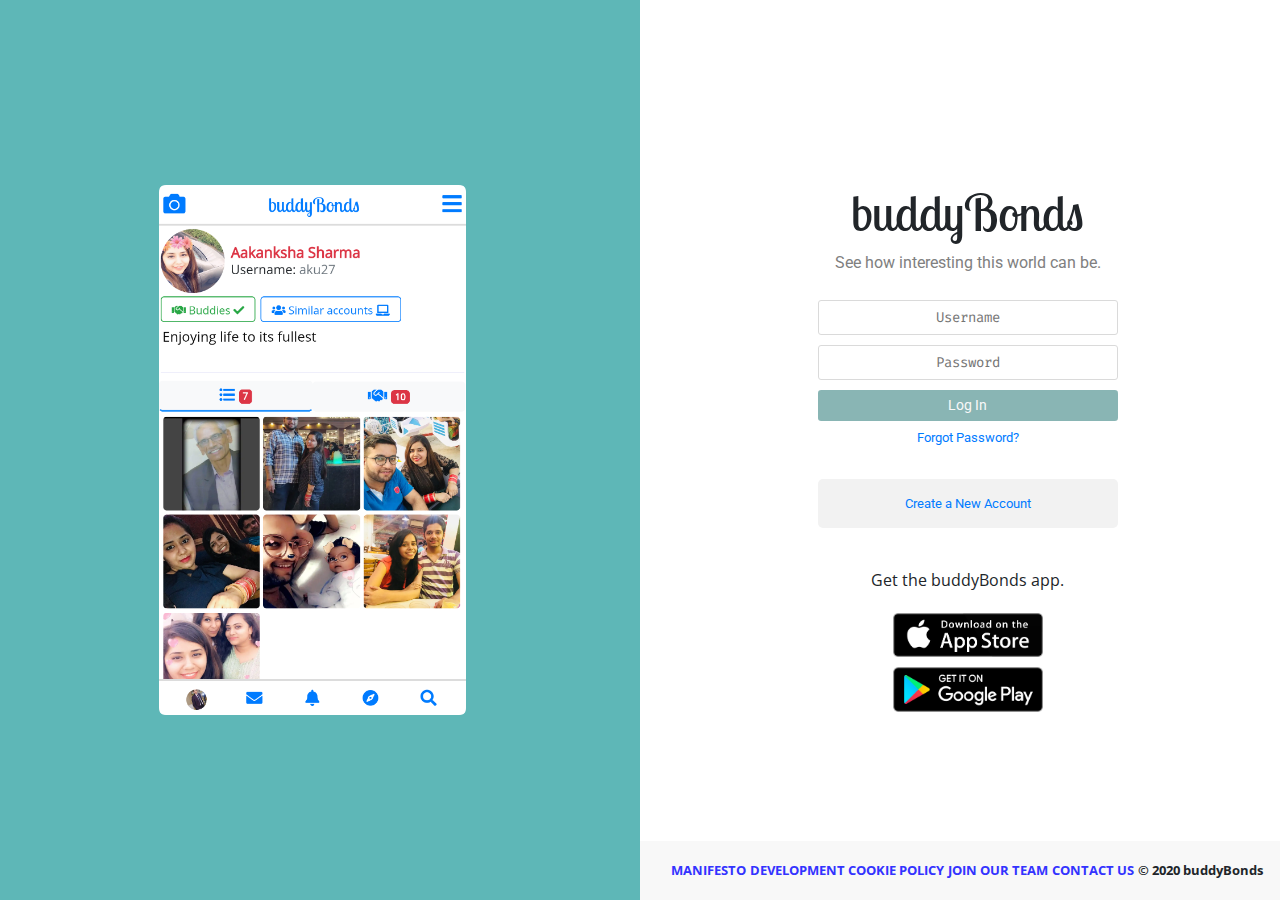
==== index.html @ 393e4561 "More changes" ====
<!DOCTYPE html>
<html lang="en">
	<head>
		<meta http-equiv="Content-Type" content="text/html; charset=utf-8" />
		<meta
			name="viewport"
			content="width=device-width, initial-scale=1.0, maximum-scale=1.0, user-scalable=0"
		/>
		<meta name="referrer" content="origin-when-crossorigin" />
		<meta name="author" content="Vipul Sharma" />
		<meta name="author" content="Hrithik Chauhan" />
		<meta
			name="description"
			content="buddyBonds is a web application designed to help people connect,share photos and videos.Join this social media website to make buddies,chat,upload pictures,videos and for expanding your business."
		/>
		<meta http-equiv="x-ua-compatible" content="IE=edge" />
		<title>buddyBonds &#8226; New Way For Connecting , Sharing And Uploading.</title>
		<script>
			if ('Intl' in window) {
				var tz = Intl.DateTimeFormat().resolvedOptions().timeZone
				var d = new Date()
				d.setTime(d.getTime() + 1000 * 60 * 60 * 24 * 30)
				var expires = 'expires=' + d.toUTCString()
				document.cookie = 'tz=' + tz + ';' + expires + ';path=/'
				var xhttp = new XMLHttpRequest()
				xhttp.onreadystatechange = function () {
					if (this.readyState == 4 && this.status == 200) console.log('Ready To Go!')
				}
				xhttp.open('GET', 'http://localhost/buddyBonds/scripts/settz.php?tz=' + tz, true)
				xhttp.send()
			} else {
				var tz = new Date().getTimezoneOffset()
				tz = tz == 0 ? 0 : -tz
				var xhttp = new XMLHttpRequest()
				xhttp.onreadystatechange = function () {
					if (this.readyState == 4 && this.status == 200) console.log('Ready To Go!')
				}
				xhttp.open('GET', 'http://localhost/buddyBonds/scripts/settz_ob.php?tz=' + tz, true)
				xhttp.send()
			}
		</script>
		<link
			rel="stylesheet"
			href="https://maxcdn.bootstrapcdn.com/bootstrap/4.0.0/css/bootstrap.min.css"
			integrity="sha384-Gn5384xqQ1aoWXA+058RXPxPg6fy4IWvTNh0E263XmFcJlSAwiGgFAW/dAiS6JXm"
			crossorigin="anonymous"
		/>
		<!--[if gte IE 9]><!-->
		<script
			src="http://code.jquery.com/jquery-2.2.4.min.js"
			integrity="sha256-BbhdlvQf/xTY9gja0Dq3HiwQF8LaCRTXxZKRutelT44="
			crossorigin="anonymous"
		></script>
		<!--<![endif]-->
		<!--[if IE 9]>
			<link href="css/bootstrap-ie9.min.css" rel="stylesheet" />
		<![endif]-->
		<!--[if lte IE 8]>
			<link href="css/bootstrap-ie8.min.css" rel="stylesheet" />
			<script src="js/html5shiv@3.7.3.js"></script>
			<script
				src="https://code.jquery.com/jquery-1.12.4.min.js"
				integrity="sha256-ZosEbRLbNQzLpnKIkEdrPv7lOy9C27hHQ+Xp8a4MxAQ="
				crossorigin="anonymous"
			></script>
		<![endif]-->
		<link href="https://use.fontawesome.com/releases/v5.0.6/css/all.css" rel="stylesheet" />
		<link rel="icon" href="images/color-star-3-72-217610.png" type="image/x-icon" />
		<link rel="shortcut icon" href="images/favicon.ico" type="image/x-icon" />
		<link rel="stylesheet" href="css/index.css" />
		<link
			rel="stylesheet"
			href="http://fonts.googleapis.com/css?family=Lobster+Two|Open+Sans|Roboto|Fira+Code"
		/>
	</head>

	<body>
		<section id="homepage">
			<div class="row" id="main_row">
				<div class="col-lg-6" id="ss_col">
					<div id="ss_carousel" class="carousel slide" data-ride="carousel">
						<div class="carousel-inner text-center">
							<div class="carousel-item active">
								<img
									src="images/ss_profile_aku27.png"
									alt="Profile page"
									class="img-fluid rounded"
								/>
							</div>
							<div class="carousel-item">
								<img
									src="images/ss_home_bB.png"
									alt="Home page"
									class="img-fluid"
								/>
							</div>
							<div class="carousel-item">
								<img
									src="images/ss_messages.png"
									alt="Messages page"
									class="img-fluid"
								/>
							</div>
							<div class="carousel-item">
								<img
									src="images/ss_ntfs_bB.png"
									alt="Notifications page"
									class="img-fluid"
								/>
							</div>
						</div>
						<!-- <a class="carousel-control-prev" href="#ss_carousel" data-slide="prev"><span
						class="carousel-control-prev-icon"></span></a>
					<a class="carousel-control-next" href="#ss_carousel" data-slide="next"><span
						class="carousel-control-next-icon"></span></a> -->
					</div>
				</div>
				<div class="col-lg-6 text-center" id="form_cards">
					<div class="bbModal">
						<h1 id="sc_hdr" class="text-center">buddyBonds</h1>
						<div class="text-center" style="margin-bottom: 25px; color: grey;">
							See how interesting this world can be.
						</div>
						<div id="login_card">
							<form method="POST" action="login.php" id="login_form">
								<div id="login_result"></div>
								<div class="form-group">
									<input
										type="text"
										name="username"
										id="username"
										required
										maxlength="30"
										minlength="1"
										title="Username"
										placeholder="Username"
										alt="Username"
									/><span id="unErr"></span>
								</div>
								<div class="form-group">
									<input
										type="password"
										name="password"
										id="password"
										required
										maxlength="80"
										minlength="8"
										title="Enter your password here!"
										placeholder="Password"
										alt="Password"
									/><span id="pswErr"></span>
								</div>
								<div>
									<button
										type="submit"
										class="btn btn-sm btn-bb"
										id="login_btn"
										disabled
									>
										Log In
									</button>
								</div>
							</form>
							<div id="fp_div"><a href="frgt_password.php">Forgot Password?</a></div>
							<br />
							<a href="#" class="text-center bg_grey_btn" id="ltrfl"
								>Create a New Account</a
							>
							<div id="getTheApp">
								<p class="fr-primary" style="font-family: 'Open Sans', serif;">
									Get the buddyBonds app.<br />
								</p>
								<a href="javascript:void(0)"
									><img
										src="images/appStore.png"
										alt="Download App from App Store"
										width="150px" /></a
								><br />
								<a href="javascript:void(0)"
									><img
										src="images/playStore.png"
										alt="Get the App from Play Store"
										width="150px"
								/></a>
							</div>
						</div>

						<div id="reg_card">
							<form method="post" action="register.php" id="reg_form">
								<div id="reg_result"></div>
								<div class="form-group">
									<input
										type="text"
										name="fullname"
										id="fullname"
										required
										maxlength="30"
										minlength="1"
										placeholder="Full Name"
										title="Enter your full name here"
										alt="Fullname"
									/><span id="nameErr"></span>
								</div>
								<div class="form-group">
									<input
										type="text"
										name="reg_username"
										id="reg_username"
										required
										maxlength="30"
										minlength="1"
										placeholder="Username"
										title="Enter a new username for yourself!"
										alt="New Username"
									/><img
										src="http://localhost/buddyBonds/images/spnr.gif"
										id="spnr"
									/><span id="usernamecheck"></span><span id="reg_unErr"></span>
								</div>
								<div class="form-group">
									<input
										type="password"
										name="reg_psw"
										id="reg_psw"
										required
										maxlength="80"
										minlength="8"
										placeholder="Password"
										title="Enter a new password for yourself"
										alt="New Password"
									/><span id="reg_pswErr"></span>
								</div>
								<div class="form-group">
									<input
										type="password"
										name="reg_cnfpsw"
										id="reg_cnfpsw"
										required
										maxlength="80"
										minlength="8"
										placeholder="Password Confirmation"
										title="Confirm your password"
										alt="Repeat Password"
									/><span id="reg_cnfpswErr"></span>
								</div>
								<div class="form-group">
									<input
										type="email"
										name="reg_email"
										id="reg_email"
										required
										maxlength="40"
										minlength="8"
										placeholder="Email Address"
										title="Enter your email address"
										alt="Enter your email address"
										pattern="^\S+@\S+[\.][0-9a-z]+$"
									/><span id="reg_emailErr"></span><span id="emailErr"></span>
								</div>
								<div class="text-center">
									<button type="submit" class="btn btn-bb" id="reg_btn" disabled>
										Sign Up
									</button>
								</div>
								<div class="form-group text-center">
									<p id="suf_message">
										By signing up, you agree to our
										<a href=""><b>Terms</b></a> ,
										<a href=""><b>Data Policy</b></a> and
										<a href="cookie_policy.php"><b>Cookies Policy</b></a
										>.
									</p>
								</div>
							</form>

							<div class="text-center bg_grey_btn">
								Already have an account?<a href="#" id="rtlfl"> Login Here</a>
							</div>
						</div>
					</div>
					<footer>
						<ul class="list-inline footer_ul">
							<li class="list-inline-item">
								<a href="manifesto.php"><b>MANIFESTO </b></a>
							</li>
							<li class="list-inline-item">
								<a href="dev.php"><b>DEVELOPMENT </b></a>
							</li>
							<li class="list-inline-item">
								<a href="cookie_policy.php"><b>COOKIE POLICY </b></a>
							</li>
							<li class="list-inline-item">
								<a href="join_me.php"><b>JOIN OUR TEAM </b></a>
							</li>
							<li class="list-inline-item">
								<a href="mailto:connect@buddybonds.com"><b>CONTACT US</b></a>
							</li>
							<li class="list-inline-item copyright">
								<b>&#169; 2020 buddyBonds</b>
							</li>
						</ul>
					</footer>
				</div>
			</div>
		</section>
		<!-- scripts start !-->
		<script
			src="https://cdnjs.cloudflare.com/ajax/libs/popper.js/1.14.3/umd/popper.min.js"
			integrity="sha384-ZMP7rVo3mIykV+2+9J3UJ46jBk0WLaUAdn689aCwoqbBJiSnjAK/l8WvCWPIPm49"
			crossorigin="anonymous"
		></script>
		<script
			src="https://stackpath.bootstrapcdn.com/bootstrap/4.1.3/js/bootstrap.min.js"
			integrity="sha384-ChfqqxuZUCnJSK3+MXmPNIyE6ZbWh2IMqE241rYiqJxyMiZ6OW/JmZQ5stwEULTy"
			crossorigin="anonymous"
		></script>
		<!--[if IE 9]>
			<script src="js/bootstrap-ie9.min.js"></script>
		<![endif]-->
		<!--[if lte IE 8]>
			<script src="js/bootstrap-ie8.min.js"></script>
			<script src="js/bootstrap-4.1.3.js"></script>
		<![endif]-->
		<script src="js/index.js"></script>
		<script>
			$(function () {})
			var sc_vsts = localStorage.getItem('sc_vsts')
			if (sc_vsts > 1) {
				$('#sc_msg').fadeOut()
				$('#next1').fadeOut()
				$('#msg1').css('display', 'block')
				$('#login_card').css('display', 'block')
				$('header').css('padding-top', '50px')
				$('#sc_hdr').css('padding-bottom', '10px')
			}
		</script>
	</body>
</html>
---- css/index.css ----
.col-lg-6 {
	background: #5eb7b7;
	display: flex;
}
.col-lg-6 > * {
	margin: auto;
}

#main_row {
  	border-radius: 10px;
  	height: 100%;
}

.carousel-inner img {
	object-fit: contain;
  	min-width: 500px;
  	min-height: 530px;
  	max-width: 500px;
  	max-height: 530px;
}

#fp_div {
	padding:7px;
	font-size: 13px;
}

#sc_hdr {
	font-size:50px;
  	font-family: 'Lobster Two', serif;
}

footer {
  	font-family: 'Open Sans', serif;
  	background: #f8f8f8;
  	bottom: 0px;
    position: absolute;
    width: 100%;
    padding: 10px 30px;
}

.footer_ul {
  	margin-bottom: 0px;
  	font-size: 13px;
  	display: table;
	width: 100%;
	padding: 10px 0 10px 0;
	list-style: none;
}

.footer_ul li {
	display: table-cell;
	text-align: center;
}

.footer_ul a, .footer_ul a:hover {
	color: #3333ff;
	display: block;
}

#reg_card {
  	display: none;
}

#spnr {
  	display: none;
  	width: 28px;
  	height: 28px;
}

a:hover {
  	text-decoration: none;
}

.btn-bb:hover {
  	color: #396362;
  	font-weight: bolder;
  	background: #f6f6f6;
  	border: 1px solid #396362;
}

.form-group {
  	margin-bottom: 10px;
}

#getTheApp {
  	margin-top: 40px;
}

#getTheApp img {
  	margin: 5px 0;
}

input::placeholder {
    text-align: center;
    font-family: "Fira Code", serif;   
}

.placeholder_pseudo_class {
    outline: none;
    border-color: #9ecaed;
    box-shadow: 0 0 10px #9ecaed;
}

.placeholder_pseudo_class::placeholder {
	font-weight: bold;
}

.err {
  	margin-left: 3px;
}

.bg_grey_btn {
	padding:15px;
	background:#f2f2f2;
	width:300px;
	margin:0 auto;
	display:inline-block;
	font-size: 13px;
	border-radius: 5px;
}

#suf_message {
	font-size:12px;
	margin:20px auto;
	width: 300px;
}

#suf_message a {
	color: #808080;
}

.alert-info {
	font-size: 14px;
}

@media only screen and (min-width: 768px) {
  	#form_cards {
    	padding: 60px 0;
    	background: #ffffff;
  	}

  	.btn-bb {
    	width: 300px;
    	background: #4b8e8d;
    	color: #f6f6f6;
  	}

	input {
	    border: 1px solid #dadada;
	    padding: 6px;
	    outline: none;
	    font-size: 14px;
	    -webkit-border-radius: 3px;
	    -moz-border-radius: 3px;
	    border-radius: 3px;
	    width: 300px;
	    font-family: "Fira Code", serif; 
	}

	#homepage {
	    height: 100vh;
	    overflow: hidden;
	}
}

@media only screen and (min-width: 768px) and (max-width: 1020px) {
 	#ss_col {
    	display: inline;
  	}
}
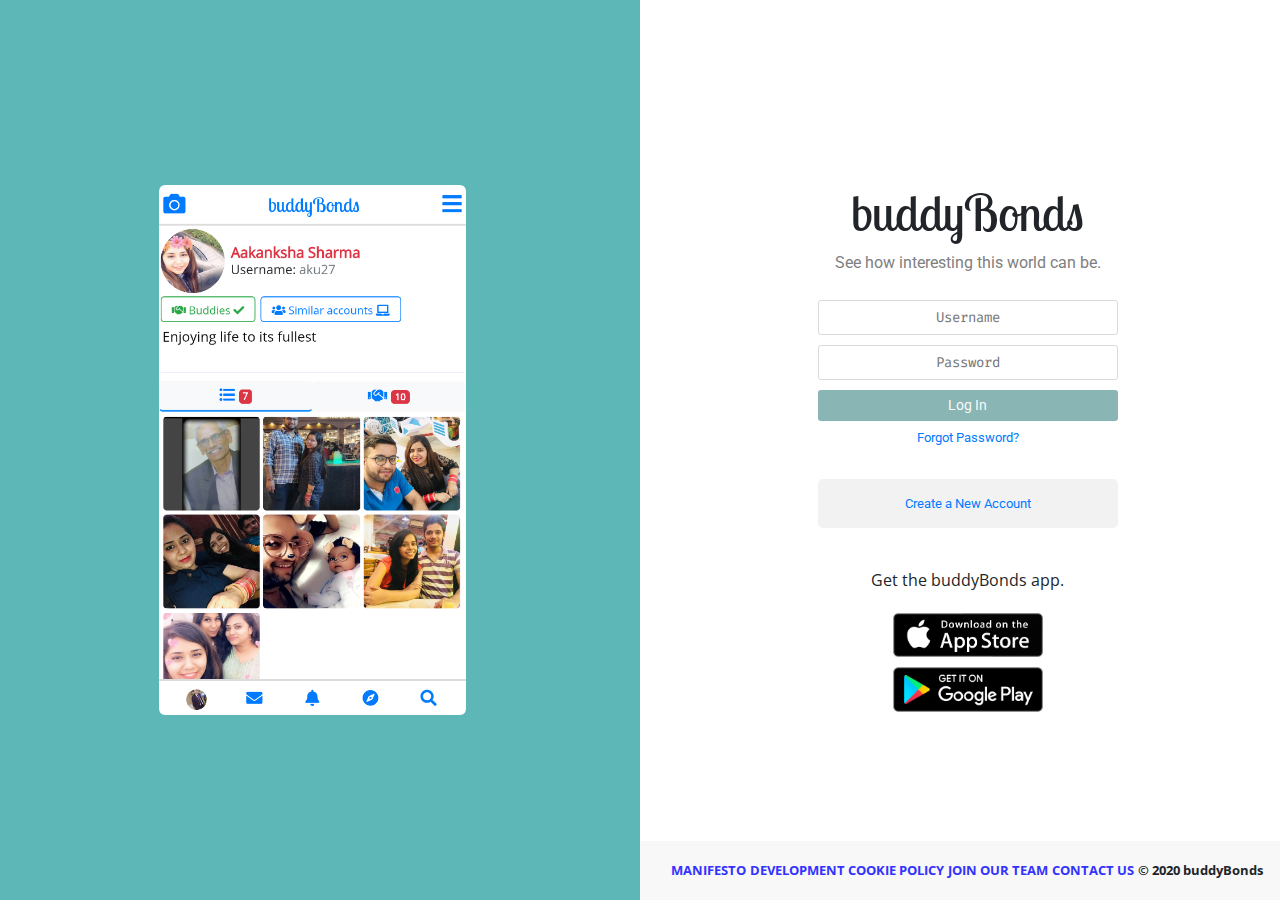
==== commit 47cfcf66: "Final" ====
--- a/index.html
+++ b/index.html
@@ -8,7 +8,6 @@
 		/>
 		<meta name="referrer" content="origin-when-crossorigin" />
 		<meta name="author" content="Vipul Sharma" />
-		<meta name="author" content="Hrithik Chauhan" />
 		<meta
 			name="description"
 			content="buddyBonds is a web application designed to help people connect,share photos and videos.Join this social media website to make buddies,chat,upload pictures,videos and for expanding your business."
@@ -47,7 +46,7 @@
 		/>
 		<!--[if gte IE 9]><!-->
 		<script
-			src="http://code.jquery.com/jquery-2.2.4.min.js"
+			src="https://code.jquery.com/jquery-2.2.4.min.js"
 			integrity="sha256-BbhdlvQf/xTY9gja0Dq3HiwQF8LaCRTXxZKRutelT44="
 			crossorigin="anonymous"
 		></script>
@@ -70,7 +69,7 @@
 		<link rel="stylesheet" href="css/index.css" />
 		<link
 			rel="stylesheet"
-			href="http://fonts.googleapis.com/css?family=Lobster+Two|Open+Sans|Roboto|Fira+Code"
+			href="https://fonts.googleapis.com/css?family=Lobster+Two|Open+Sans|Roboto|Fira+Code"
 		/>
 	</head>
 
@@ -161,7 +160,7 @@
 									</button>
 								</div>
 							</form>
-							<div id="fp_div"><a href="frgt_password.php">Forgot Password?</a></div>
+							<div id="fp_div"><a href="frgt_password.html">Forgot Password?</a></div>
 							<br />
 							<a href="#" class="text-center bg_grey_btn" id="ltrfl"
 								>Create a New Account</a
@@ -267,7 +266,7 @@
 										By signing up, you agree to our
 										<a href=""><b>Terms</b></a> ,
 										<a href=""><b>Data Policy</b></a> and
-										<a href="cookie_policy.php"><b>Cookies Policy</b></a
+										<a href="cookie_policy.html"><b>Cookies Policy</b></a
 										>.
 									</p>
 								</div>
@@ -281,16 +280,16 @@
 					<footer>
 						<ul class="list-inline footer_ul">
 							<li class="list-inline-item">
-								<a href="manifesto.php"><b>MANIFESTO </b></a>
-							</li>
-							<li class="list-inline-item">
-								<a href="dev.php"><b>DEVELOPMENT </b></a>
-							</li>
-							<li class="list-inline-item">
-								<a href="cookie_policy.php"><b>COOKIE POLICY </b></a>
-							</li>
-							<li class="list-inline-item">
-								<a href="join_me.php"><b>JOIN OUR TEAM </b></a>
+								<a href="manifesto.html"><b>MANIFESTO </b></a>
+							</li>
+							<li class="list-inline-item">
+								<a href="dev.html"><b>DEVELOPMENT </b></a>
+							</li>
+							<li class="list-inline-item">
+								<a href="cookie_policy.html"><b>COOKIE POLICY </b></a>
+							</li>
+							<li class="list-inline-item">
+								<a href="join_me.html"><b>JOIN OUR TEAM </b></a>
 							</li>
 							<li class="list-inline-item">
 								<a href="mailto:connect@buddybonds.com"><b>CONTACT US</b></a>
